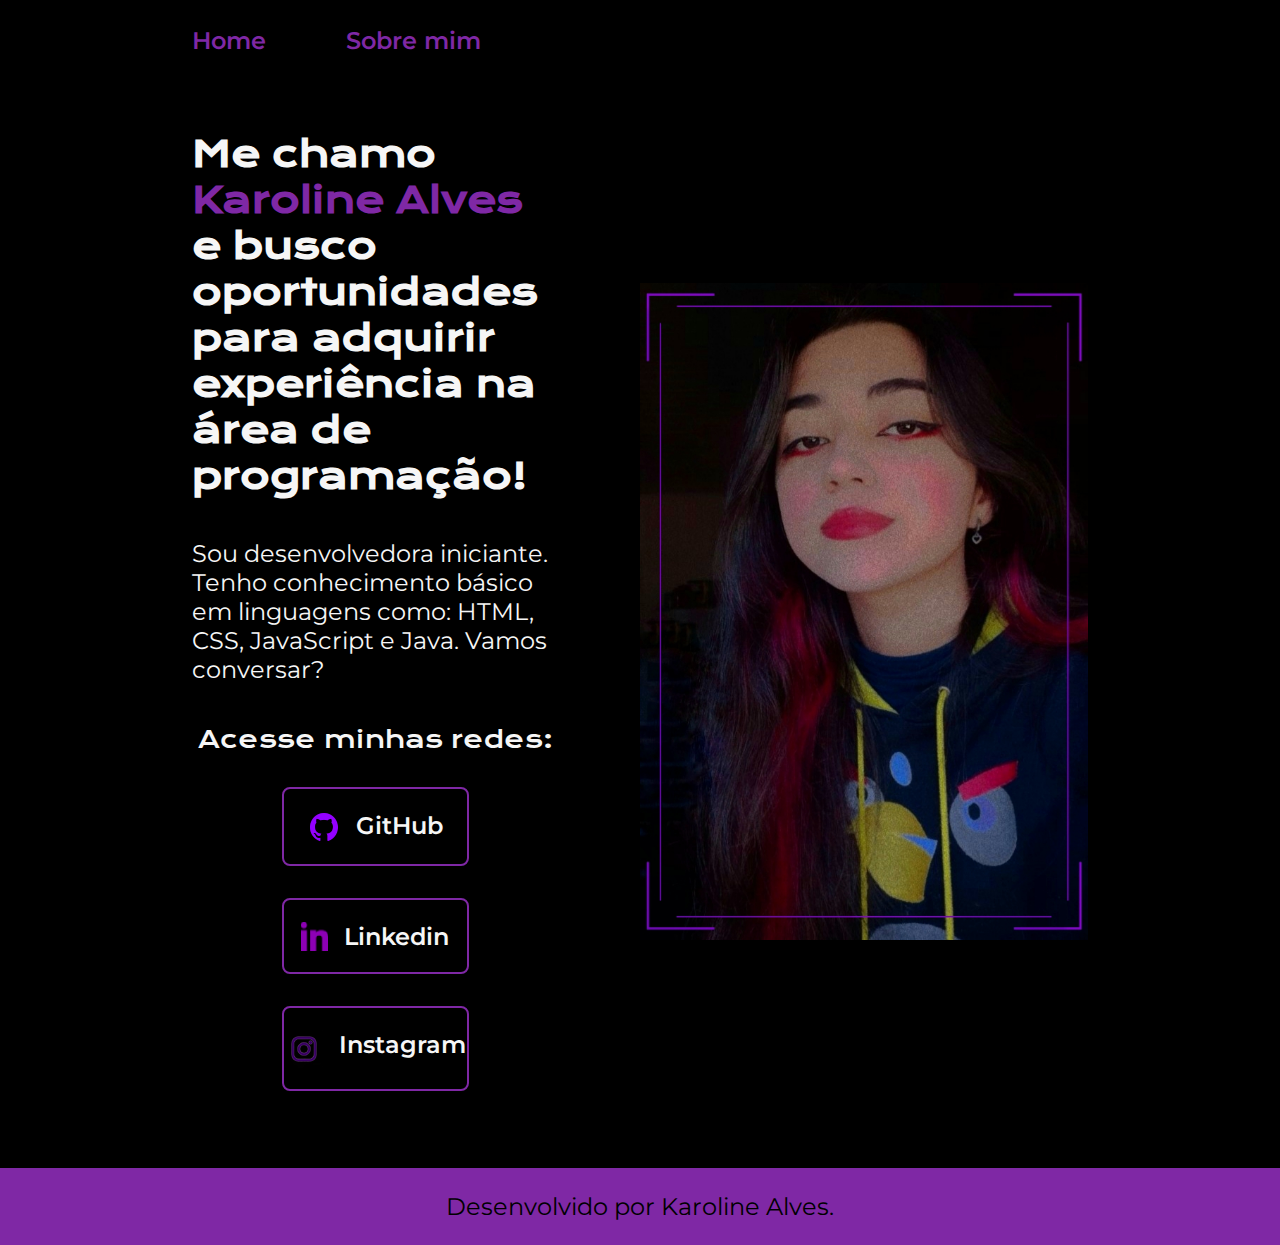
==== index.html @ a8a58d26 "Add files via upload" ====
<!DOCTYPE html>
<html lang="pt-br">
<head>
    <meta charset="UTF-8">
    <meta http-equiv="X-UA-Compatible" content="IE=edge">
    <meta name="viewport" content="width=device-width, initial-scale=1.0">
    <title>Portfolio</title>
    <link rel="stylesheet" href="./style/style.css">
</head>
<body>
    <header class="cabecalho">
        <nav class="cabecalho__menu">
            <a class="cabecalho__menu__link" href="index.html">Home</a>
            <a class="cabecalho__menu__link" href="about.html">Sobre mim</a>
        </nav>
    </header>
    <main class="apresentacao">
       <section class="apresentacao__conteudo">
            <h1 class="apresentacao__conteudo__titulo">Me chamo <strong class="titulo-destaque">Karoline Alves</strong> e busco oportunidades para adquirir experiência na área de programação!</h1>
            <p class="apresentacao__conteudo__paragrafo">Sou desenvolvedora iniciante. Tenho conhecimento básico em linguagens como: HTML, CSS, JavaScript e Java. Vamos conversar?</p>
            <div class="apresentacao__links">
                <h2 class="apresentacao__links__subtitulo">Acesse minhas redes:</h2>
                <a class="apresentacao__links__navegacao" href="https://github.com/karolricachesk">
                 <img src="./assets/icone-github.png" >  
                    GitHub                  
                </a>
                <a class="apresentacao__links__navegacao" href="https://linkedin.com/in/karoline-ricachesk-alves-7b68b5284">
                 <img src="./assets/icone-linkedin.png" >   
                    Linkedin                   
                </a>
                <a class="apresentacao__links__navegacao" href="https://instagram.com/akarolzita_">
                 <img src="./assets/icone-instagram.png" > 
                    Instagram                    
                </a>               
            </div>
       </section>
        <img class="apresentacao__imagem" src="./assets/imagem-karol.png" alt="Foto da Karoline Alves"> 
    </main>
    <footer class="rodape">
        <p>Desenvolvido por Karoline Alves.</p>
    </footer>
</body>
</html>
---- style/style.css ----
@import url('https://fonts.googleapis.com/css2?family=Krona+One&family=Montserrat:wght@400;600&display=swap');

:root {
    --cor-primaria: #000000;
    --cor-secundaria: #F6F6F6;
    --cor-tercearia: #7f28a5;
    --cor-hover: #272727;

    --fonte-primaria: 'Krona One', sans-serif;
    --fonte-secundaria: 'Montserrat', sans-serif;
}

*{
    margin: 0;
    padding: 0;
}

body {
    box-sizing: border-box;
    background-color: var(--cor-primaria);
    color: var(--cor-secundaria);
}

.cabecalho {
    padding: 2% 0% 0% 15%;
}

.cabecalho__menu {
    display: flex;
    gap: 80px;
}

.cabecalho__menu__link {
    font-family: var(--fonte-secundaria);
    font-size: 1.5rem;
    font-weight: 600;
    color: var(--cor-tercearia);
    text-decoration: none;
}

.apresentacao {
    padding: 6% 15%;
    display: flex;
    align-items: center;
    justify-content: space-between;
    gap: 82px;
}

.apresentacao__conteudo {
    width: 50%;
    display: flex;
    flex-direction: column;
    gap:40px;
}

.apresentacao__conteudo__titulo {
    font-size: 2.25rem;
    font-family: var(--fonte-primaria);
}

.titulo-destaque {
    color:var(--cor-tercearia);
}

.apresentacao__conteudo__paragrafo {
    font-size: 1.5rem;
    font-family: var(--fonte-secundaria);
}

.apresentacao__links {
    display: flex;
    flex-direction: column;
    justify-content: space-between;
    align-items: center;
    gap: 32px;
}

.apresentacao__links__subtitulo {
    font-family: var(--fonte-primaria);
    font-weight: 400;
    font-size: 1.5rem;
}

.apresentacao__links__navegacao {
    display: flex;
    justify-content: center;
    gap: 16px;
    border: 2px solid var(--cor-tercearia);
    width: 50%;
    text-align: center;
    border-radius: 8px;
    font-size: 1.5rem;
    font-weight: 600;
    padding: 21.5px 0;
    text-decoration: none;
    color: var(--cor-secundaria);
    font-family: var(--fonte-secundaria);
}

.apresentacao__links__navegacao:hover {
    background-color: var(--cor-hover);
    padding: 4%;
}

.apresentacao__imagem {
    width: 50%;
}

.rodape {
    padding: 24px;
    color: var(--cor-primaria);
    background-color: var(--cor-tercearia);
    text-align: center;
    font-family: var(--fonte-secundaria);
    font-size: 1.5rem;
    font-weight: 400;
}

@media (max-width: 1200px) {
    .cabecalho{
        padding: 10%;
    }

    .cabecalho__menu {
        justify-content: center;
    }

    .apresentacao {
        flex-direction: column-reverse;
        padding: 5%;
    }

    .apresentacao__conteudo {
        width: auto;
    }
}
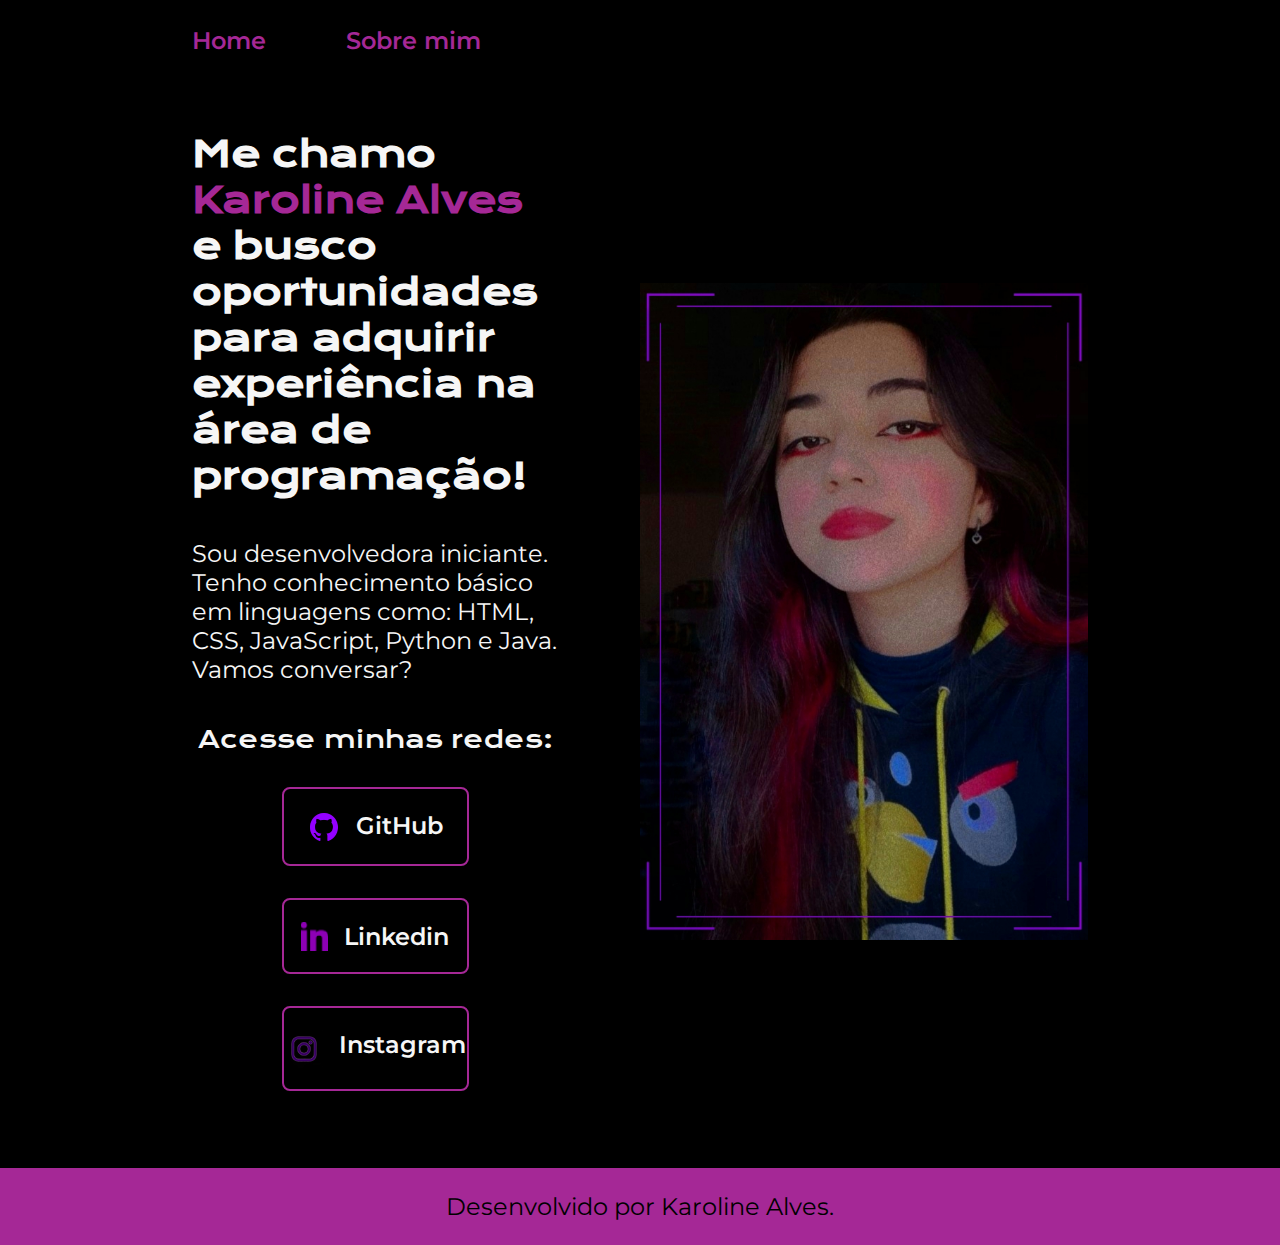
==== commit 3fb3de62: "Update index.html" ====
--- a/index.html
+++ b/index.html
@@ -17,7 +17,7 @@
     <main class="apresentacao">
        <section class="apresentacao__conteudo">
             <h1 class="apresentacao__conteudo__titulo">Me chamo <strong class="titulo-destaque">Karoline Alves</strong> e busco oportunidades para adquirir experiência na área de programação!</h1>
-            <p class="apresentacao__conteudo__paragrafo">Sou desenvolvedora iniciante. Tenho conhecimento básico em linguagens como: HTML, CSS, JavaScript e Java. Vamos conversar?</p>
+            <p class="apresentacao__conteudo__paragrafo">Sou desenvolvedora iniciante. Tenho conhecimento básico em linguagens como: HTML, CSS, JavaScript, Python e Java. Vamos conversar?</p>
             <div class="apresentacao__links">
                 <h2 class="apresentacao__links__subtitulo">Acesse minhas redes:</h2>
                 <a class="apresentacao__links__navegacao" href="https://github.com/karolricachesk">
@@ -40,4 +40,4 @@
         <p>Desenvolvido por Karoline Alves.</p>
     </footer>
 </body>
-</html>+</html>
--- a/style/style.css
+++ b/style/style.css
@@ -3,14 +3,14 @@
 :root {
     --cor-primaria: #000000;
     --cor-secundaria: #F6F6F6;
-    --cor-tercearia: #7f28a5;
+    --cor-tercearia: #a52896;
     --cor-hover: #272727;
 
     --fonte-primaria: 'Krona One', sans-serif;
     --fonte-secundaria: 'Montserrat', sans-serif;
 }
 
-*{
+* {
     margin: 0;
     padding: 0;
 }
@@ -50,7 +50,7 @@
     width: 50%;
     display: flex;
     flex-direction: column;
-    gap:40px;
+    gap: 40px;
 }
 
 .apresentacao__conteudo__titulo {
@@ -59,7 +59,7 @@
 }
 
 .titulo-destaque {
-    color:var(--cor-tercearia);
+    color: var(--cor-tercearia);
 }
 
 .apresentacao__conteudo__paragrafo {
@@ -99,7 +99,6 @@
 
 .apresentacao__links__navegacao:hover {
     background-color: var(--cor-hover);
-    padding: 4%;
 }
 
 .apresentacao__imagem {
@@ -117,7 +116,7 @@
 }
 
 @media (max-width: 1200px) {
-    .cabecalho{
+    .cabecalho {
         padding: 10%;
     }
 
@@ -133,4 +132,4 @@
     .apresentacao__conteudo {
         width: auto;
     }
-}+}
